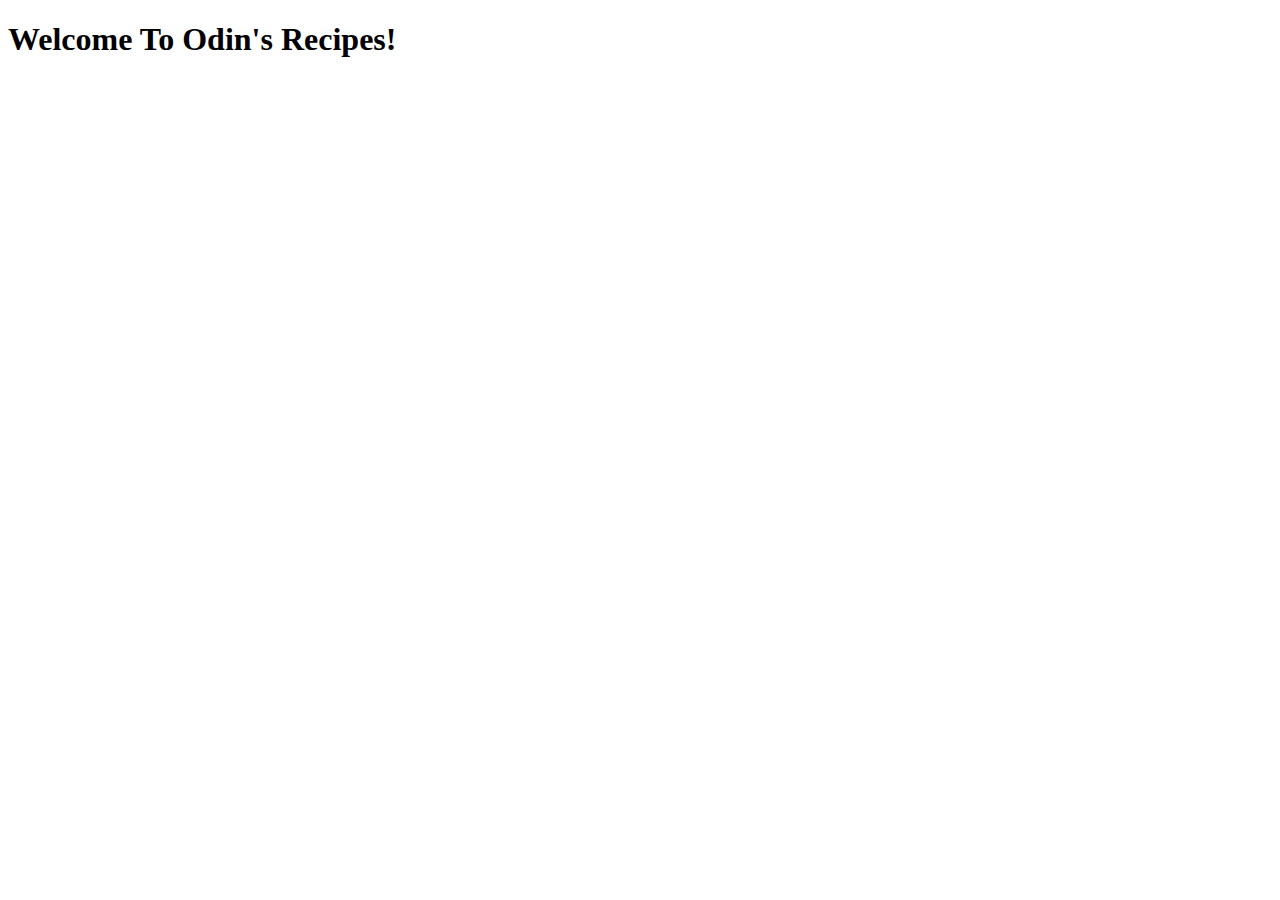
==== index.html @ 693eadff "Created index file" ====
<!DOCTYPE html>
<html lang="en">
<head>
    <meta charset="UTF-8">
    <meta http-equiv="X-UA-Compatible" content="IE=edge">
    <meta name="viewport" content="width=device-width, initial-scale=1.0">
    <title>Odin's Recipes</title>
</head>
<body>
    <h1>Welcome To Odin's Recipes!</h1>
    
</body>
</html>
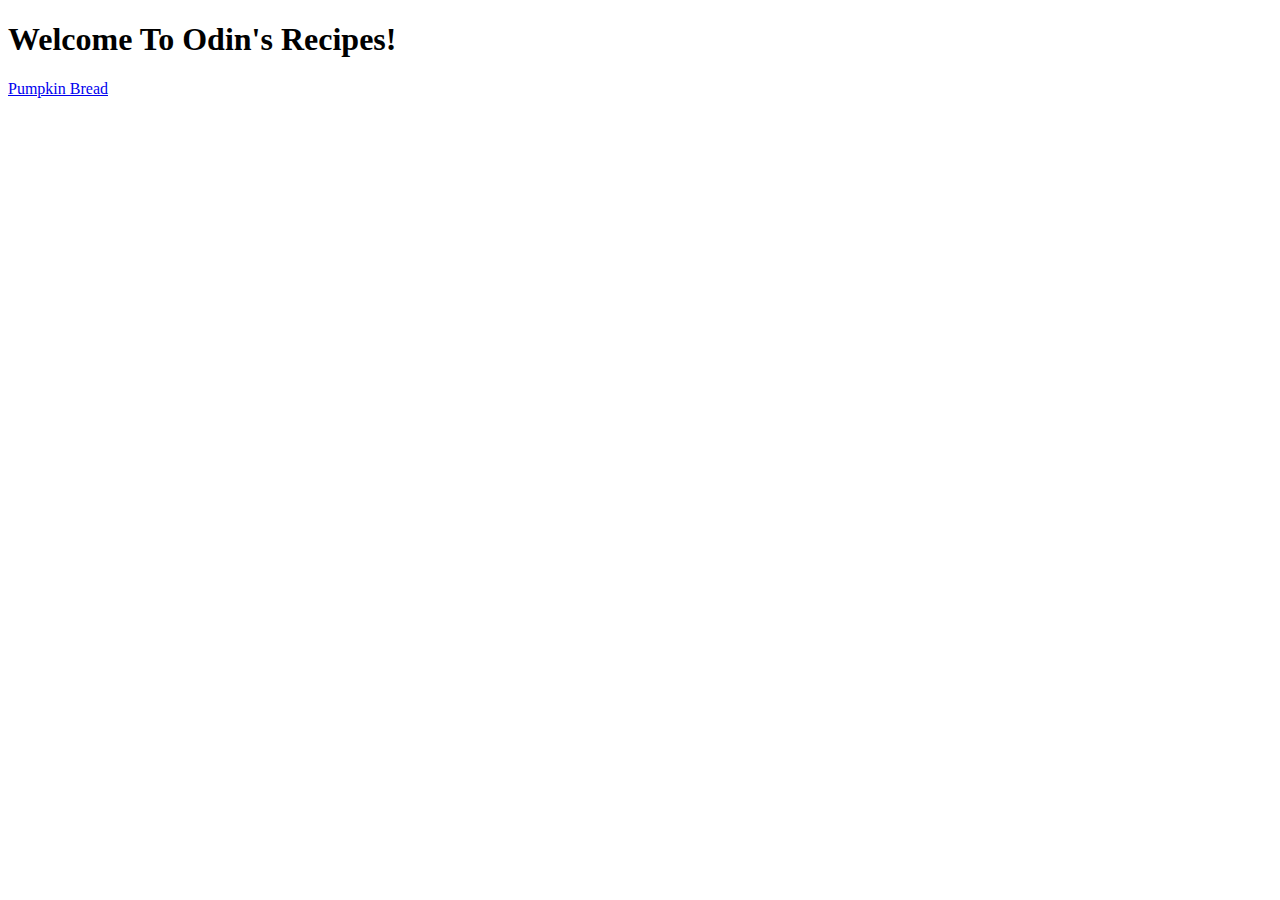
==== commit 7dda61df: "Added pumpkin bread link to index" ====
--- a/index.html
+++ b/index.html
@@ -8,6 +8,8 @@
 </head>
 <body>
     <h1>Welcome To Odin's Recipes!</h1>
+
+    <a href="/recipes/pumpkin-bread.html">Pumpkin Bread</a>
     
 </body>
 </html>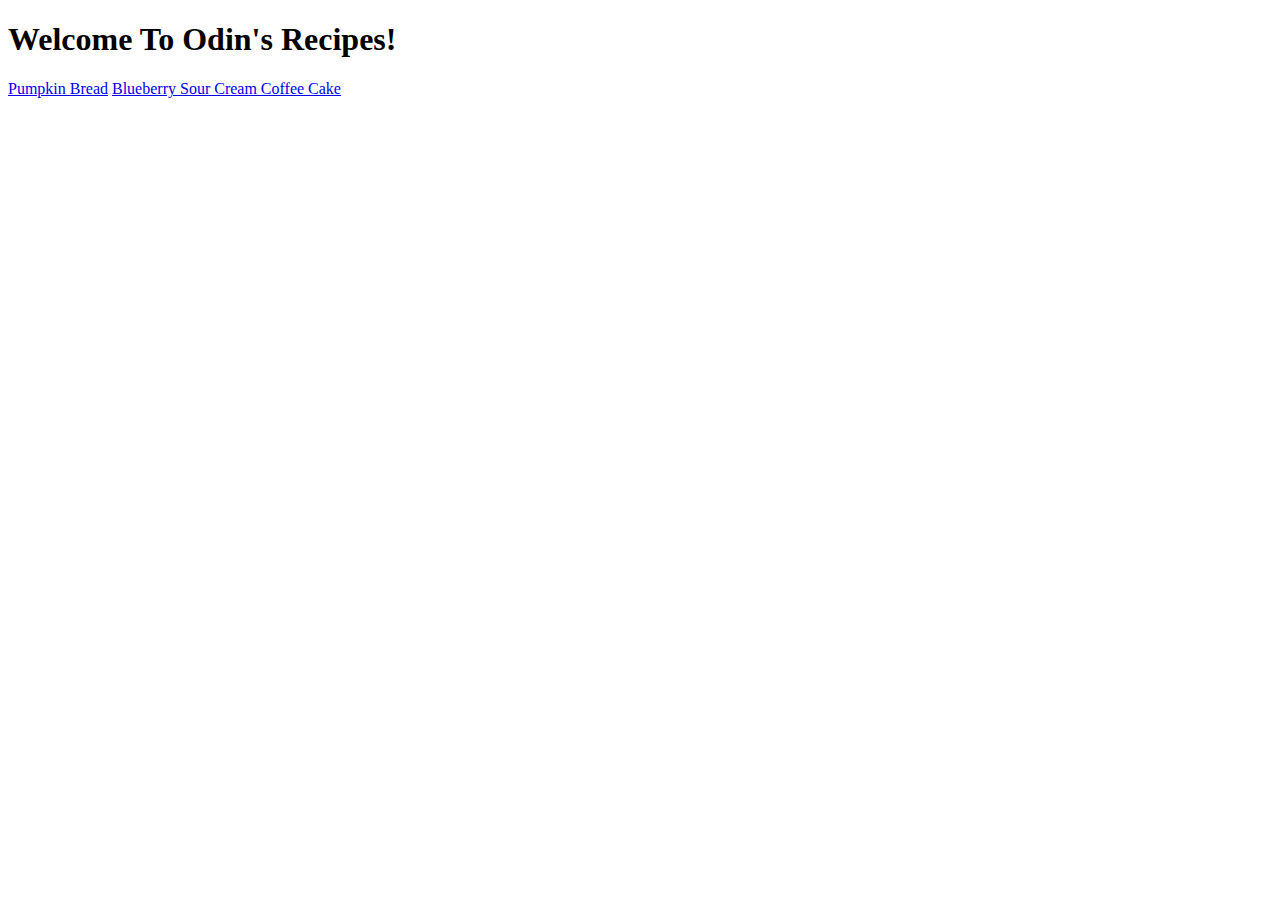
==== commit fb016fe6: "updated blueberry cake link" ====
--- a/index.html
+++ b/index.html
@@ -9,7 +9,8 @@
 <body>
     <h1>Welcome To Odin's Recipes!</h1>
 
-    <a href="/recipes/pumpkin-bread.html">Pumpkin Bread</a>
+    <a href="recipes/pumpkin-bread.html">Pumpkin Bread</a>
+    <a href="recipes/blueberry-coffeecake.html">Blueberry Sour Cream Coffee Cake</a>
     
 </body>
 </html>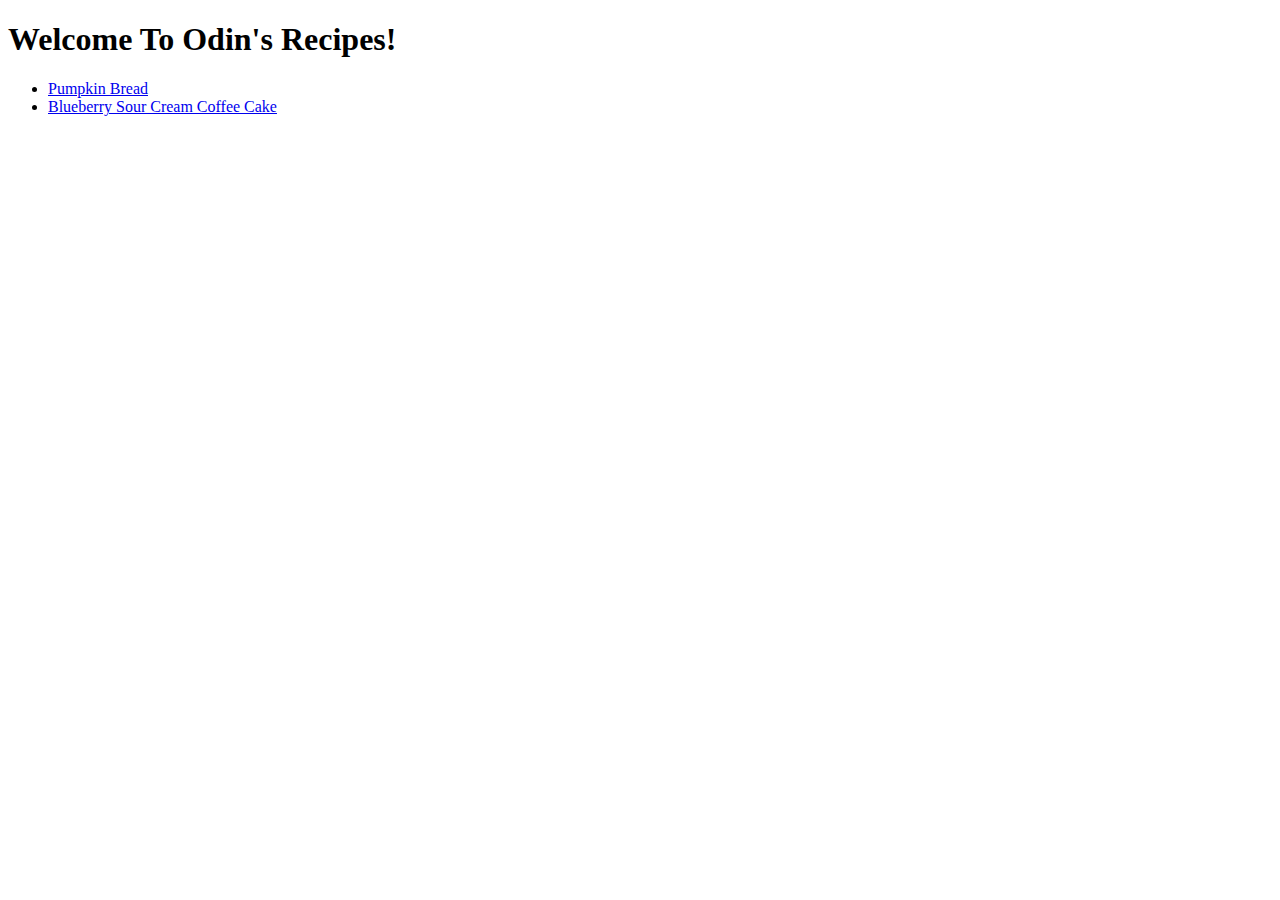
==== commit d7e7177b: "Created ul for recipes" ====
--- a/index.html
+++ b/index.html
@@ -8,9 +8,9 @@
 </head>
 <body>
     <h1>Welcome To Odin's Recipes!</h1>
-
-    <a href="recipes/pumpkin-bread.html">Pumpkin Bread</a>
-    <a href="recipes/blueberry-coffeecake.html">Blueberry Sour Cream Coffee Cake</a>
-    
+    <ul>
+    <li><a href="recipes/pumpkin-bread.html">Pumpkin Bread</a></li>
+    <li><a href="recipes/blueberry-coffeecake.html">Blueberry Sour Cream Coffee Cake</a></li>
+    </ul>
 </body>
 </html>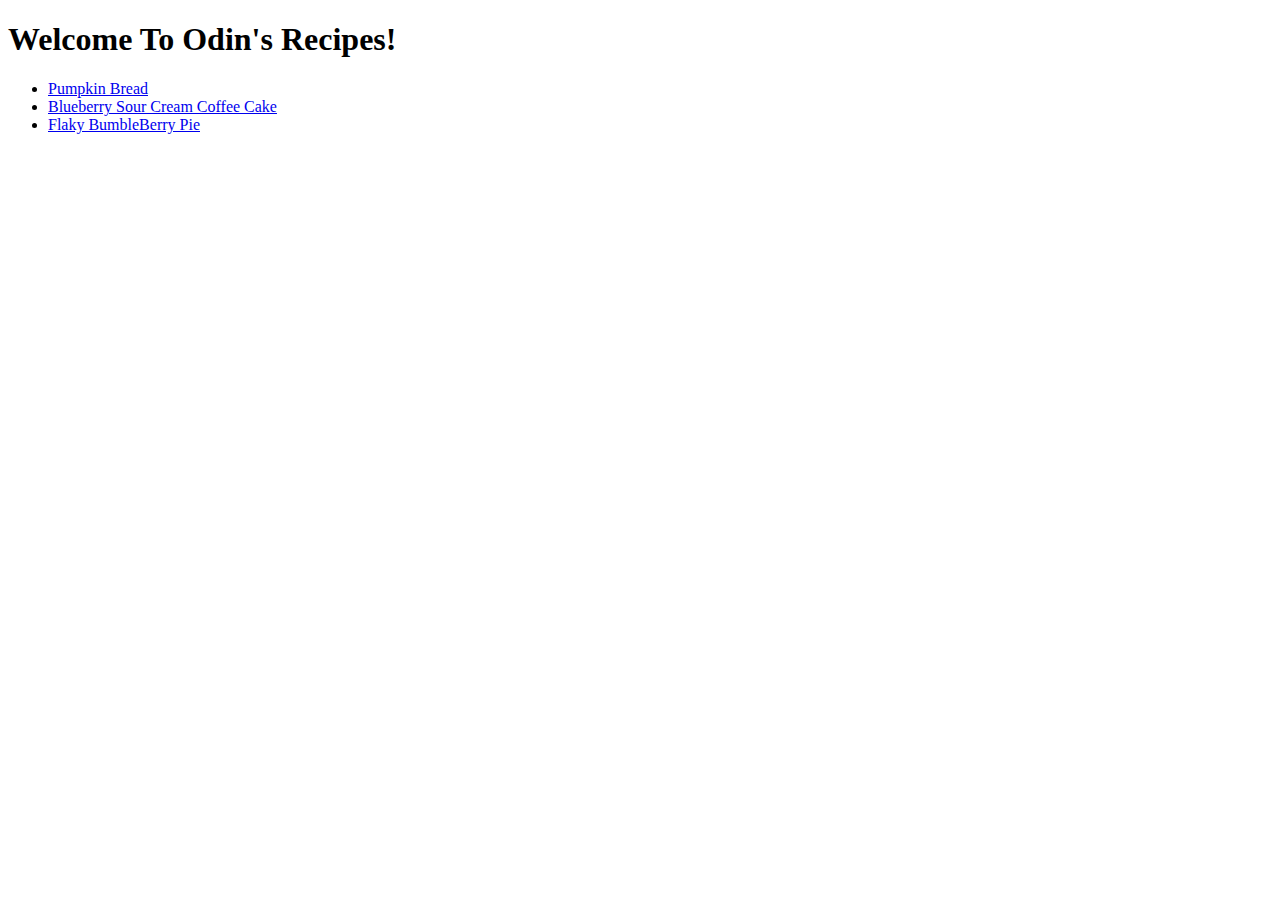
==== commit 5fd23161: "Created bumbleberry pie recipe" ====
--- a/index.html
+++ b/index.html
@@ -11,6 +11,7 @@
     <ul>
     <li><a href="recipes/pumpkin-bread.html">Pumpkin Bread</a></li>
     <li><a href="recipes/blueberry-coffeecake.html">Blueberry Sour Cream Coffee Cake</a></li>
+    <li><a href="recipes/Bumbleberry-pie.html">Flaky BumbleBerry Pie</a></li>
     </ul>
 </body>
 </html>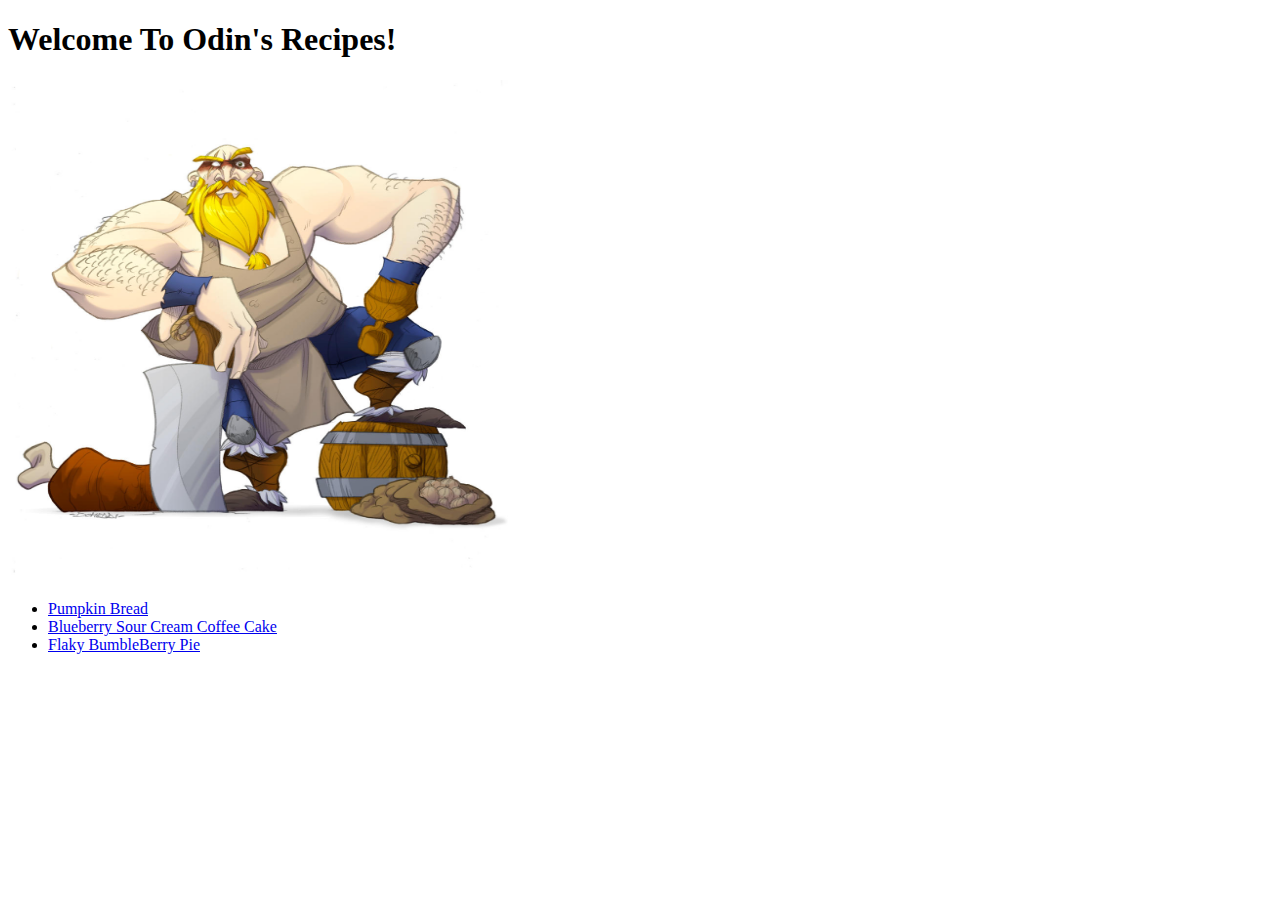
==== commit 01c934f0: "Added img to index" ====
--- a/index.html
+++ b/index.html
@@ -8,6 +8,9 @@
 </head>
 <body>
     <h1>Welcome To Odin's Recipes!</h1>
+
+    <img style="height: 500px; width: 500px;" src="olag__the_viking_master_chef_by_domeddi_d93p6g2-fullview.jpeg" alt="">
+
     <ul>
     <li><a href="recipes/pumpkin-bread.html">Pumpkin Bread</a></li>
     <li><a href="recipes/blueberry-coffeecake.html">Blueberry Sour Cream Coffee Cake</a></li>
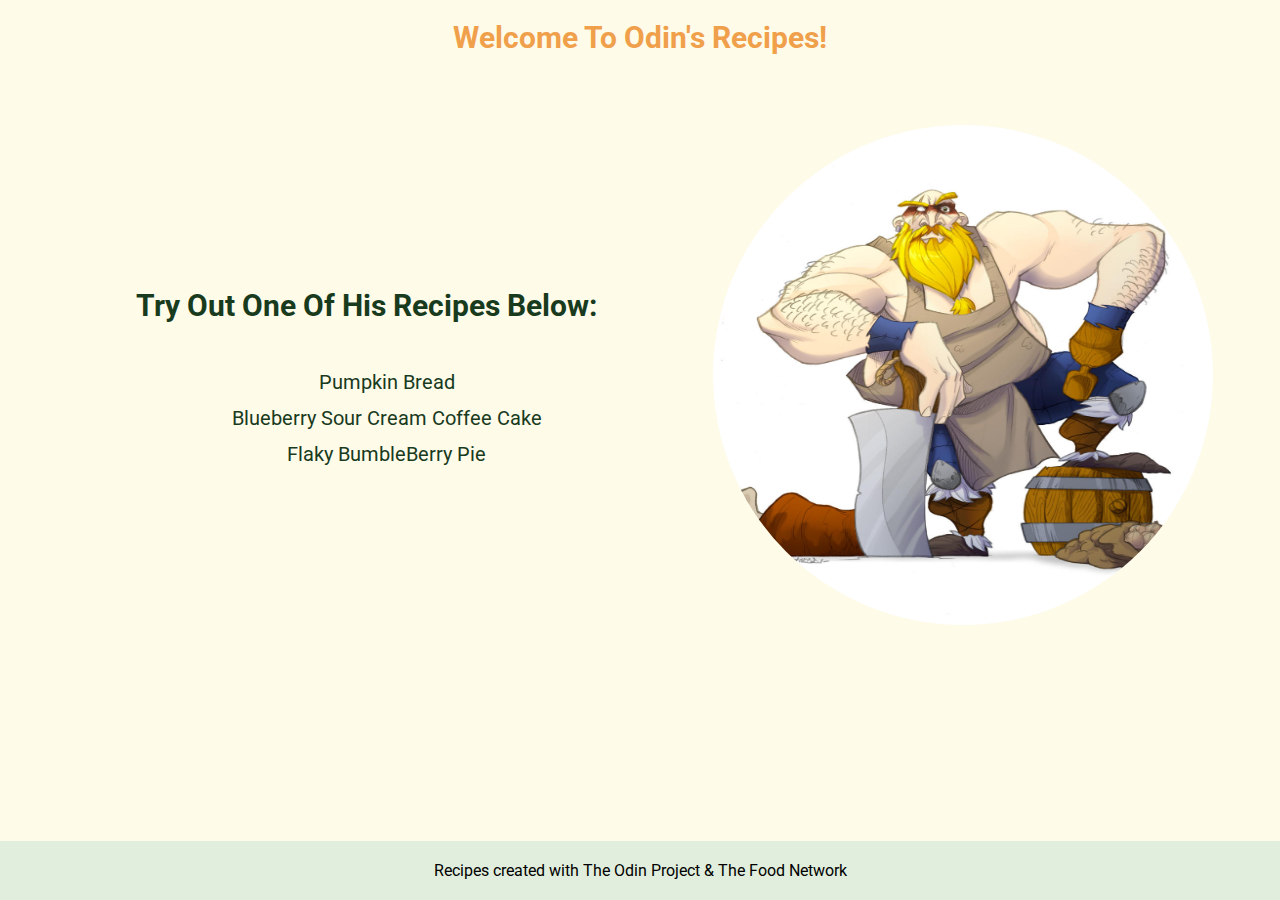
==== commit 9f4d3fd2: "Started CSS on landing page" ====
--- a/index.html
+++ b/index.html
@@ -4,17 +4,31 @@
     <meta charset="UTF-8">
     <meta http-equiv="X-UA-Compatible" content="IE=edge">
     <meta name="viewport" content="width=device-width, initial-scale=1.0">
+    <link rel="stylesheet" href="style.css">
+    <link rel="preconnect" href="https://fonts.googleapis.com">
+    <link rel="preconnect" href="https://fonts.gstatic.com" crossorigin>
+    <link href="https://fonts.googleapis.com/css2?family=Roboto:ital,wght@0,100;0,300;0,400;0,500;0,700;0,900;1,100;1,300;1,400;1,500;1,700;1,900&display=swap" rel="stylesheet">
     <title>Odin's Recipes</title>
 </head>
 <body>
-    <h1>Welcome To Odin's Recipes!</h1>
+    <h1 id="logo">Welcome To Odin's Recipes!</h1>
 
-    <img style="height: 500px; width: 500px;" src="olag__the_viking_master_chef_by_domeddi_d93p6g2-fullview.jpeg" alt="">
+    <div id="contain">
 
-    <ul>
-    <li><a href="recipes/pumpkin-bread.html">Pumpkin Bread</a></li>
-    <li><a href="recipes/blueberry-coffeecake.html">Blueberry Sour Cream Coffee Cake</a></li>
-    <li><a href="recipes/Bumbleberry-pie.html">Flaky BumbleBerry Pie</a></li>
+    <div id="contain2">
+    <h2>Try Out One Of His Recipes Below:</h2>
+
+    <ul id="list">
+    <li class="items"><a href="recipes/pumpkin-bread.html">Pumpkin Bread</a></li>
+    <li class="items"><a href="recipes/blueberry-coffeecake.html">Blueberry Sour Cream Coffee Cake</a></li>
+    <li class="items"><a href="recipes/Bumbleberry-pie.html">Flaky BumbleBerry Pie</a></li>
     </ul>
+    </div>
+
+    <img id="olag" style="height: 500px; width: 500px;" src="olag__the_viking_master_chef_by_domeddi_d93p6g2-fullview.jpeg" alt="">
+
+    </div>  
+
+    <footer>Recipes created with The Odin Project & The Food Network</footer>
 </body>
 </html>--- a/style.css
+++ b/style.css
@@ -0,0 +1,91 @@
+html{
+    display: flex;
+    height: 100%;
+    flex-direction: column;
+    margin: 0;
+}
+
+
+body{
+    background-color: #fefbe9;
+    display: flex;
+    flex-direction: column;
+    margin: 0px;
+    height: 100%;
+    font-family: 'Roboto', sans-serif;
+
+}
+
+#contain{
+    display: flex;
+    flex-direction: row;
+    justify-content: space-evenly;
+    align-items: center;
+    padding: 50px 20px;
+    flex-wrap: wrap;
+}
+
+#olag{
+    border-radius: 359px;
+    flex-shrink: 0;
+    flex-wrap: wrap;
+    
+}
+
+
+#logo{
+    display: flex;
+    color:#f0a04b;
+    justify-content: center;
+    font-size: 30px;
+    
+
+}
+
+h2{
+    display: flex;
+ color: #183a1d;
+ font-size:30px;
+ 
+ 
+
+}
+
+#contain2{
+    display: flex;
+    justify-content: center;
+    align-items: center;
+    flex-direction: column;
+    flex-basis: 600px;
+}
+
+#list{
+    list-style:none;
+    text-align: center;
+
+}
+
+.items{
+    padding: 6px;
+    font-size: 20px;
+}
+
+a{
+    text-decoration: none;
+    color: #183a1d
+}
+
+a:hover{
+    font-size: 22px;
+}
+
+
+
+footer{
+    background-color: #e1eedd;
+    text-align: center;
+    margin-top: auto;
+   
+    padding: 20px 20px;
+    
+}